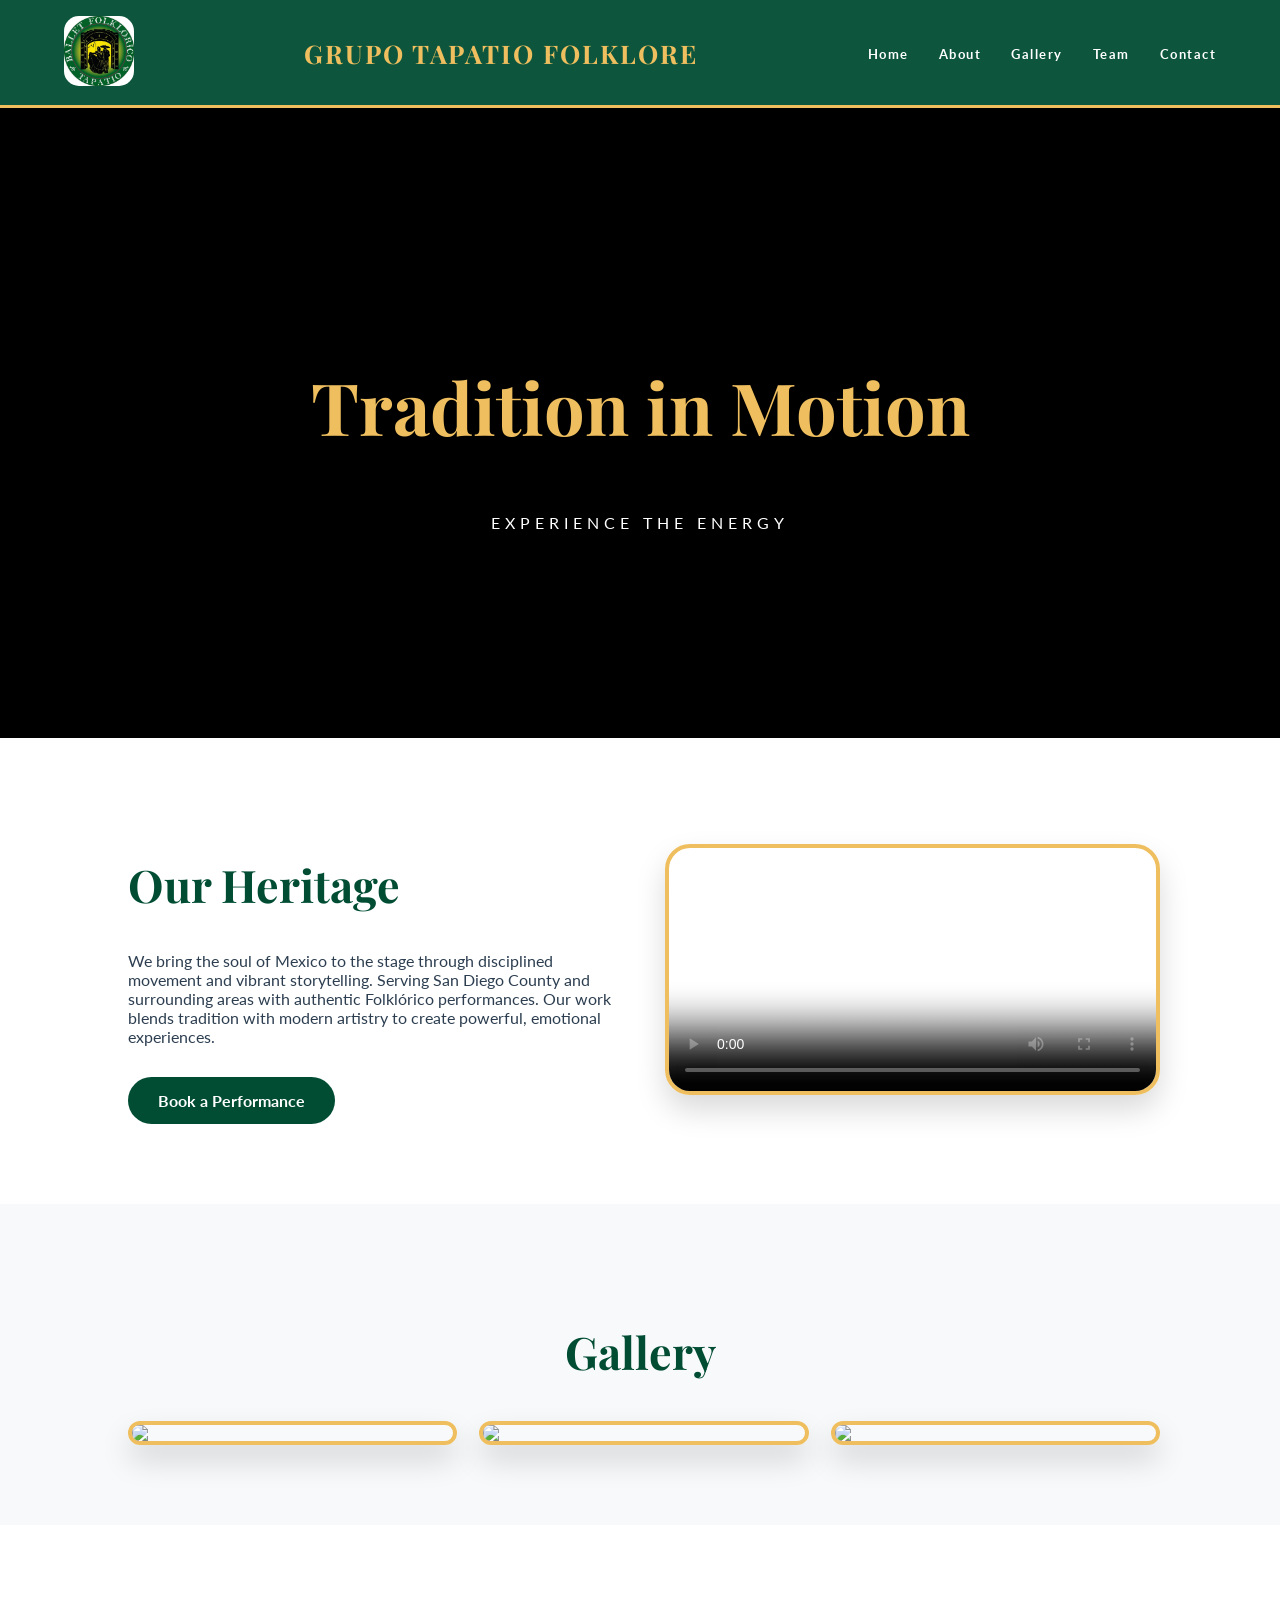
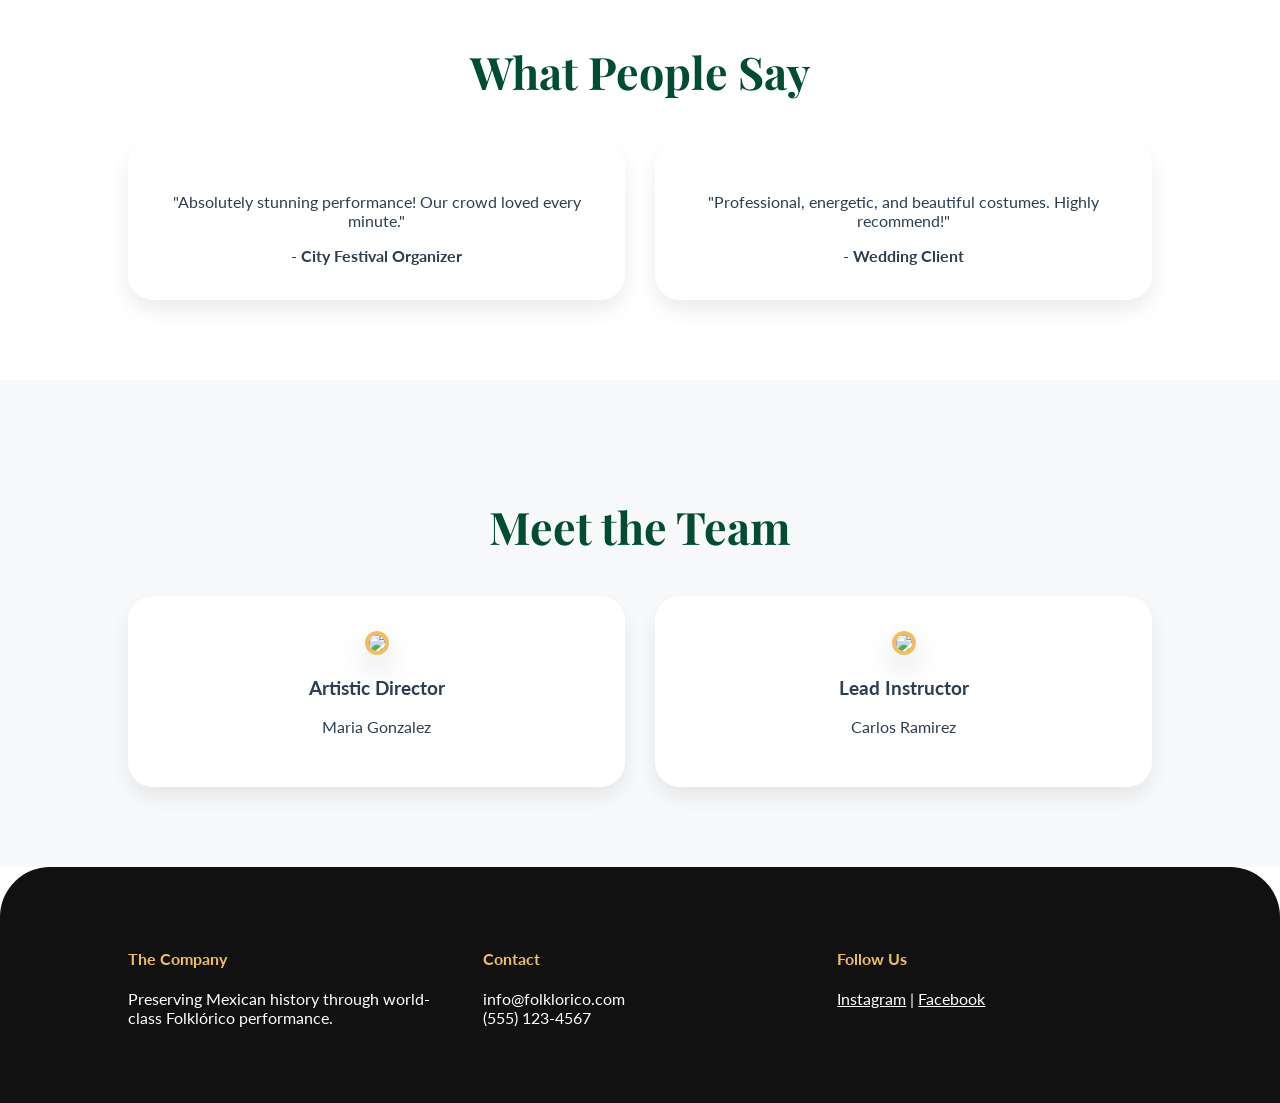
==== index.html @ 60e2f2bc "Add files via upload" ====
<!DOCTYPE html>
<html lang="en">
<head>
    <meta charset="UTF-8">
    <title>Grupo Tapatio Folklore | Heritage & Fun</title>
    <meta name="viewport" content="width=device-width, initial-scale=1.0">

    <!-- Favicon -->
    <link rel="icon" type="image/png" href="favicon.png">

    <!-- Fonts -->
    <link href="https://fonts.googleapis.com/css2?family=Playfair+Display:ital,wght@0,700;1,700&family=Lato:wght@300;400;700&display=swap" rel="stylesheet">

    <style>
        :root {
            --emerald-green: #004d33;   
            --champagne-gold: #efbf5f; 
            --slate-silver: #f8f9fa;   
            --deep-slate: #2c3e50;     
            --white: #ffffff;
            --rounded: 25px; 
        }

        body {
            font-family: 'Lato', sans-serif;
            margin: 0;
            color: var(--deep-slate);
            background: white;
            scroll-behavior: smooth;
        }

        /* HEADER */
        header {
            background: rgba(0, 77, 51, 0.95);
            padding: 1rem 5%;
            display: grid;
            grid-template-columns: auto 1fr auto;
            align-items: center;
            position: sticky;
            top: 0;
            border-bottom: 3px solid var(--champagne-gold);
            z-index: 1000;
        }

        .logo-container img { height: 70px; border-radius: 15px; }

        .site-title {
            text-align: center;
            color: var(--champagne-gold);
            font-family: 'Playfair Display', serif;
            font-size: 1.6rem;
            font-weight: 700;
            letter-spacing: 2px;
            text-transform: uppercase;
        }

        nav ul { 
            list-style: none; 
            display: flex; 
            gap: 30px; 
            margin: 0;
            padding: 0;
        }

        nav a { 
            color: white; 
            text-decoration: none; 
            font-weight: 700; 
            font-size: 0.8rem; 
            letter-spacing: 1.5px; 
        }

        nav a:hover { color: var(--champagne-gold); }

        /* HERO */
        .hero {
            height: 70vh;
            position: relative;
            display: flex;
            align-items: center;
            justify-content: center;
            background: black;
            text-align: center;
        }

        .hero-video {
            position: absolute;
            width: 100%;
            height: 100%;
            object-fit: cover;
            opacity: 0.6;
        }

        .hero-content { position: relative; color: white; }
        .hero h1 { font-family: 'Playfair Display'; color: var(--champagne-gold); font-size: 4.5rem; }

        .section-padding { padding: 80px 10%; }
        h2 { font-family: 'Playfair Display'; color: var(--emerald-green); font-size: 2.8rem; }

        .grid-container {
            display: grid;
            grid-template-columns: repeat(auto-fit, minmax(250px,1fr));
            gap: 30px;
            margin-top: 40px;
        }

        .card {
            background: white;
            padding: 35px;
            border-radius: var(--rounded);
            box-shadow: 0 10px 20px rgba(0,0,0,0.08);
            transition: 0.3s;
            text-align: center;
        }

        .card:hover { transform: scale(1.05); border: 2px solid var(--champagne-gold); }

        .btn {
            background: var(--emerald-green);
            color: white;
            padding: 14px 30px;
            border-radius: 50px;
            text-decoration: none;
            font-weight: 700;
            display: inline-block;
            margin-top: 15px;
        }

        .btn:hover { background: var(--champagne-gold); color: var(--emerald-green); }

        .services-bg { background: var(--slate-silver); }

        .gallery-img, .team-img, .art-video {
            width: 100%;
            border-radius: var(--rounded);
            border: 4px solid var(--champagne-gold);
            box-shadow: 0 15px 30px rgba(0,0,0,0.15);
        }

        /* HERITAGE FLEX */
        .heritage-flex {
            display: flex;
            gap: 50px;
            align-items: center;
            flex-wrap: wrap;
        }

        .heritage-text, .heritage-video {
            flex: 1;
            min-width: 280px;
        }

        footer {
            background: #111;
            color: white;
            padding: 60px 10%;
            border-radius: 50px 50px 0 0;
        }

        .footer-grid {
            display: grid;
            grid-template-columns: repeat(auto-fit, minmax(200px,1fr));
            gap: 40px;
        }

        .footer-grid h4 { color: var(--champagne-gold); }

        @media (max-width:768px){
            .hero h1{font-size:3rem;}
            .heritage-flex { flex-direction: column; }
            .site-title { font-size: 1.2rem; }
        }
    </style>
</head>

<body>

<header>
    <!-- LOGO -->
    <div class="logo-container">
        <img src="Logo Tapatio.jpg" alt="Logo" loading="lazy">
    </div>

    <!-- CENTER TITLE -->
    <div class="site-title">
        Grupo Tapatio Folklore
    </div>

    <!-- NAV -->
    <nav>
        <ul>
            <li><a href="#home">Home</a></li>
            <li><a href="#about">About</a></li>
            <li><a href="#gallery">Gallery</a></li>
            <li><a href="#team">Team</a></li>
            <li><a href="#contact">Contact</a></li>
        </ul>
    </nav>
</header>

<section id="home" class="hero">
    <video class="hero-video" autoplay muted loop playsinline>
        <source src="Sequence 01.mp4" type="video/mp4">
    </video>
    <div class="hero-content">
        <h1>Tradition in Motion</h1>
        <p style="letter-spacing:5px;">EXPERIENCE THE ENERGY</p>
    </div>
</section>

<!-- OUR HERITAGE -->
<section id="about" class="section-padding">
    <div class="heritage-flex">
        
        <div class="heritage-text">
            <h2>Our Heritage</h2>
            <p>
                We bring the soul of Mexico to the stage through disciplined movement and vibrant storytelling. 
                Serving San Diego County and surrounding areas with authentic Folklórico performances.
                Our work blends tradition with modern artistry to create powerful, emotional experiences.
            </p>
            <a href="#contact" class="btn">Book a Performance</a>
        </div>

        <div class="heritage-video">
            <video class="art-video" controls poster="heritage-poster.jpg">
                <source src="heritage-art-film.mp4" type="video/mp4">
                Your browser does not support the video tag.
            </video>
        </div>

    </div>
</section>

<!-- GALLERY -->
<section id="gallery" class="section-padding services-bg">
    <h2 style="text-align:center;">Gallery</h2>
    <div class="grid-container">
        <img src="gallery1.jpg" class="gallery-img" loading="lazy">
        <img src="gallery2.jpg" class="gallery-img" loading="lazy">
        <img src="gallery3.jpg" class="gallery-img" loading="lazy">
    </div>
</section>

<!-- TESTIMONIALS -->
<section class="section-padding">
    <h2 style="text-align:center;">What People Say</h2>
    <div class="grid-container">
        <div class="card">
            <p>"Absolutely stunning performance! Our crowd loved every minute."</p>
            <strong>- City Festival Organizer</strong>
        </div>
        <div class="card">
            <p>"Professional, energetic, and beautiful costumes. Highly recommend!"</p>
            <strong>- Wedding Client</strong>
        </div>
    </div>
</section>

<!-- TEAM -->
<section id="team" class="section-padding services-bg">
    <h2 style="text-align:center;">Meet the Team</h2>
    <div class="grid-container">
        <div class="card">
            <img src="director.jpg" class="team-img" loading="lazy">
            <h3>Artistic Director</h3>
            <p>Maria Gonzalez</p>
        </div>
        <div class="card">
            <img src="instructor.jpg" class="team-img" loading="lazy">
            <h3>Lead Instructor</h3>
            <p>Carlos Ramirez</p>
        </div>
    </div>
</section>

<footer>
    <div class="footer-grid">
        <div>
            <h4>The Company</h4>
            <p>Preserving Mexican history through world-class Folklórico performance.</p>
        </div>
        <div>
            <h4>Contact</h4>
            <p>info@folklorico.com<br>(555) 123-4567</p>
        </div>
        <div>
            <h4>Follow Us</h4>
            <p>
                <a href="#" style="color:white;">Instagram</a> | 
                <a href="#" style="color:white;">Facebook</a>
            </p>
        </div>
    </div>
</footer>

</body>
</html>
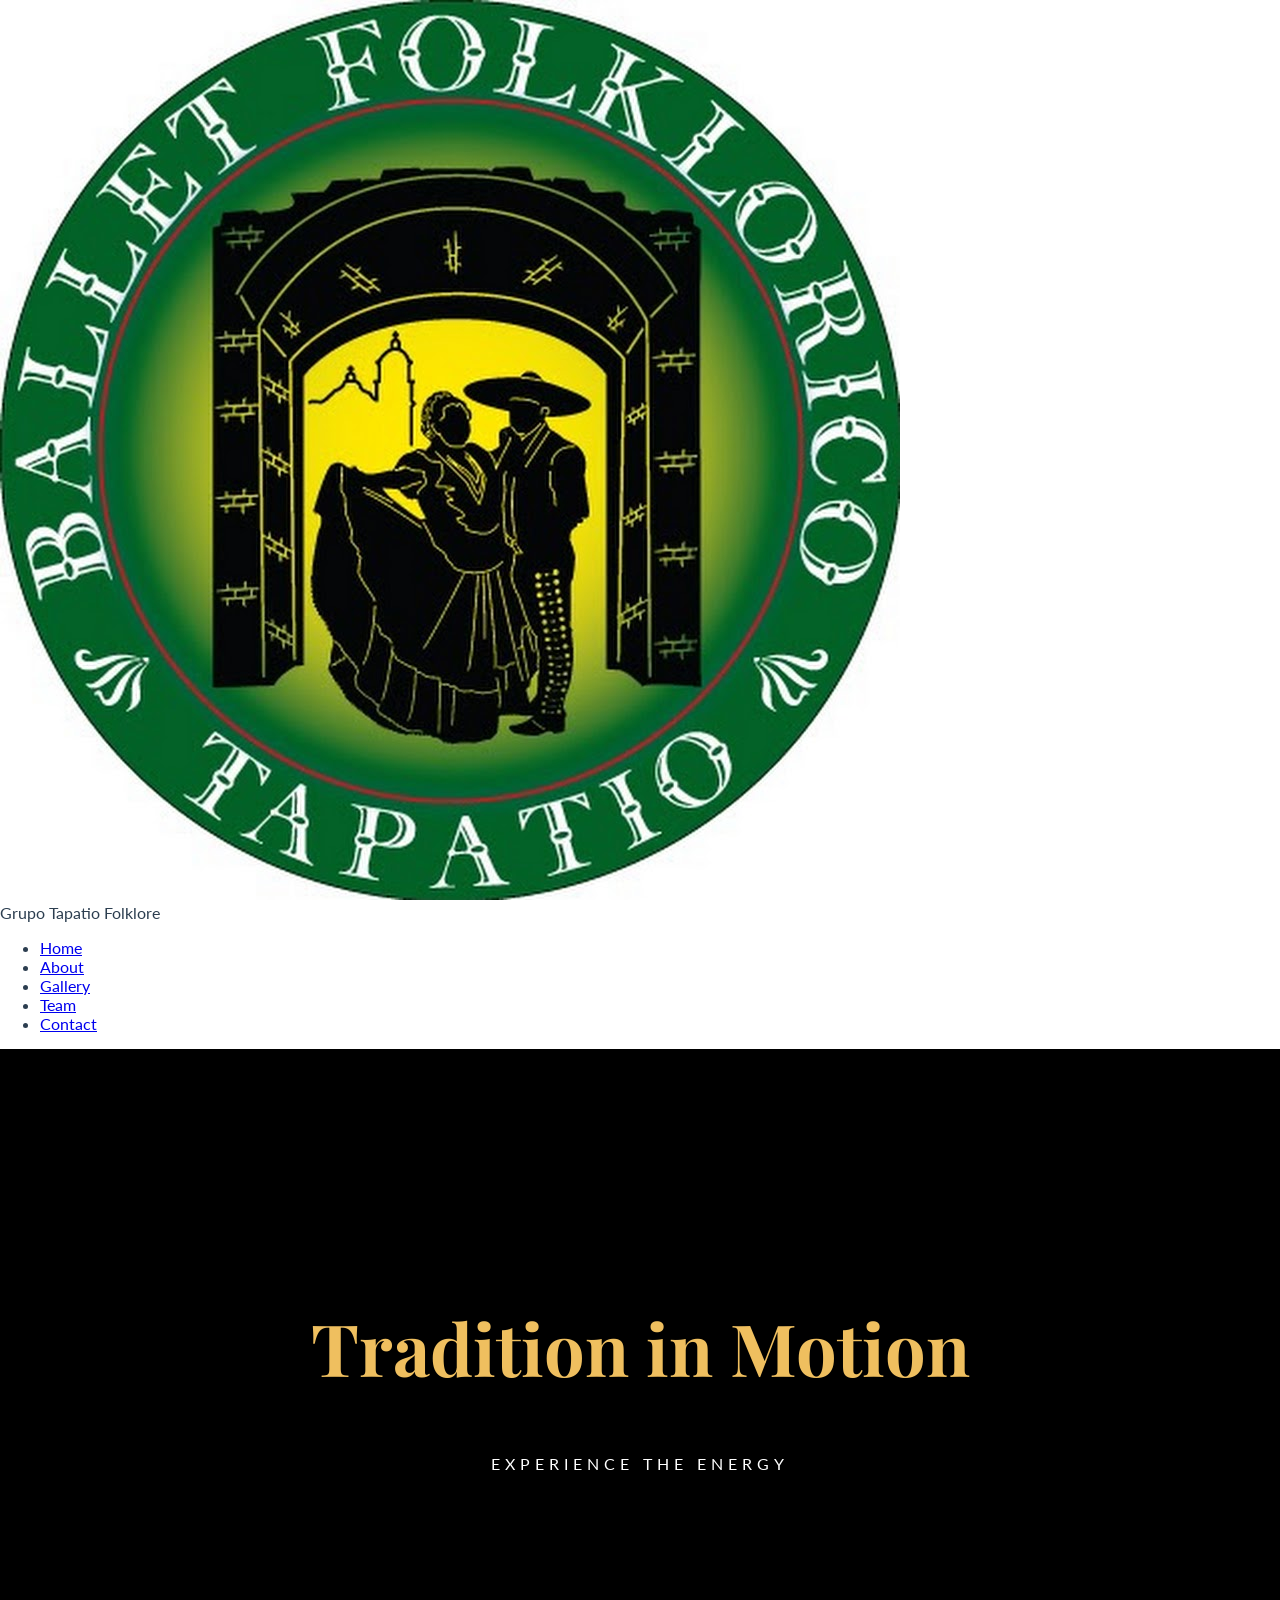
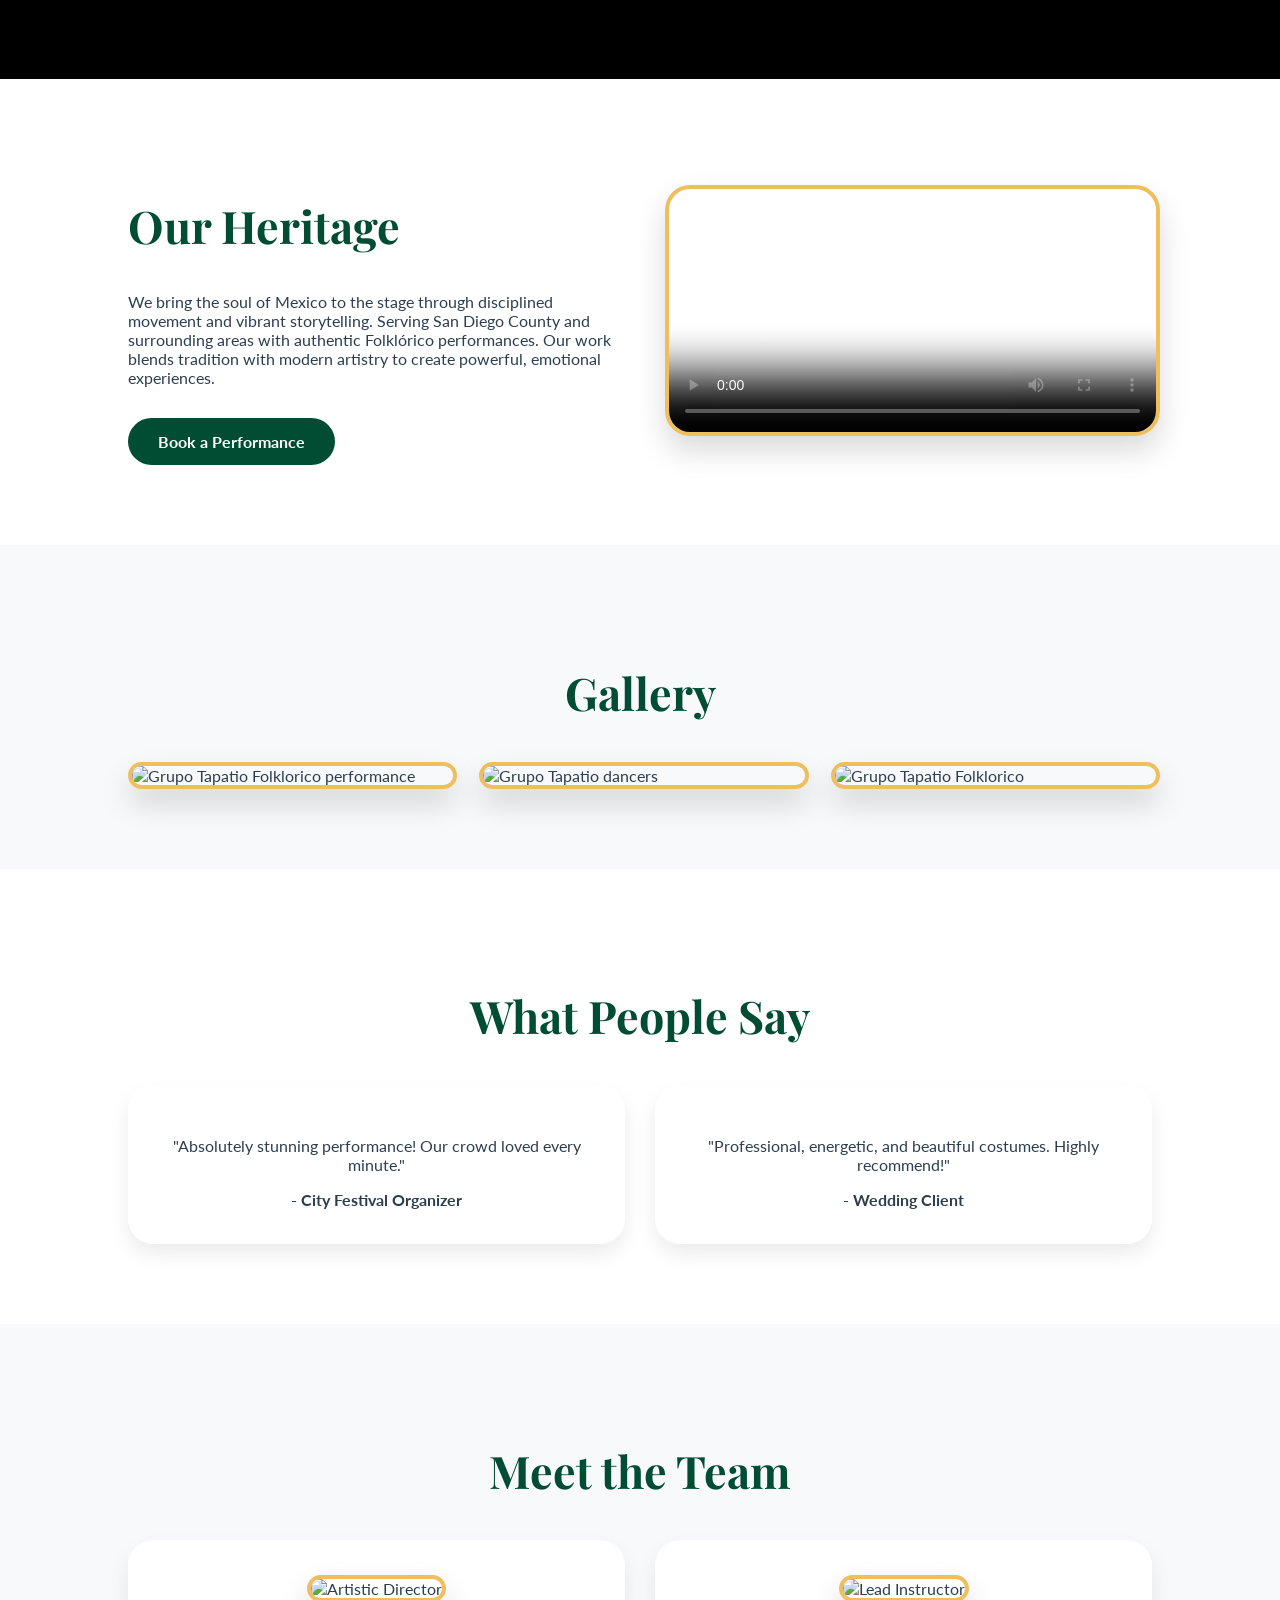
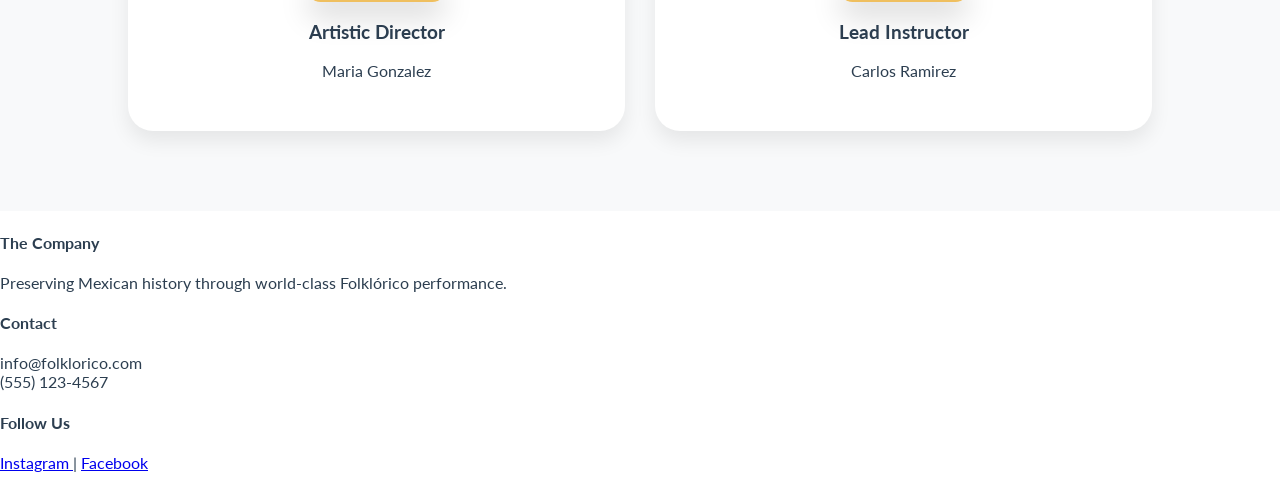
==== commit 2a157aec: "Refactor HTML and CSS for improved structure Refactor HTML structure and styles for better organizat" ====
--- a/index.html
+++ b/index.html
@@ -11,14 +11,17 @@
     <!-- Fonts -->
     <link href="https://fonts.googleapis.com/css2?family=Playfair+Display:ital,wght@0,700;1,700&family=Lato:wght@300;400;700&display=swap" rel="stylesheet">
 
+    <!-- Navigation & Footer CSS -->
+    <link rel="stylesheet" href="nav-footer.css">
+
     <style>
         :root {
-            --emerald-green: #004d33;   
-            --champagne-gold: #efbf5f; 
-            --slate-silver: #f8f9fa;   
-            --deep-slate: #2c3e50;     
+            --emerald-green: #004d33;
+            --champagne-gold: #efbf5f;
+            --slate-silver: #f8f9fa;
+            --deep-slate: #2c3e50;
             --white: #ffffff;
-            --rounded: 25px; 
+            --rounded: 25px;
         }
 
         body {
@@ -29,50 +32,10 @@
             scroll-behavior: smooth;
         }
 
-        /* HEADER */
-        header {
-            background: rgba(0, 77, 51, 0.95);
-            padding: 1rem 5%;
-            display: grid;
-            grid-template-columns: auto 1fr auto;
-            align-items: center;
-            position: sticky;
-            top: 0;
-            border-bottom: 3px solid var(--champagne-gold);
-            z-index: 1000;
-        }
-
-        .logo-container img { height: 70px; border-radius: 15px; }
-
-        .site-title {
-            text-align: center;
-            color: var(--champagne-gold);
-            font-family: 'Playfair Display', serif;
-            font-size: 1.6rem;
-            font-weight: 700;
-            letter-spacing: 2px;
-            text-transform: uppercase;
-        }
-
-        nav ul { 
-            list-style: none; 
-            display: flex; 
-            gap: 30px; 
-            margin: 0;
-            padding: 0;
-        }
-
-        nav a { 
-            color: white; 
-            text-decoration: none; 
-            font-weight: 700; 
-            font-size: 0.8rem; 
-            letter-spacing: 1.5px; 
-        }
-
-        nav a:hover { color: var(--champagne-gold); }
-
-        /* HERO */
+        /* =========================
+           HERO
+           ========================= */
+
         .hero {
             height: 70vh;
             position: relative;
@@ -91,29 +54,59 @@
             opacity: 0.6;
         }
 
-        .hero-content { position: relative; color: white; }
-        .hero h1 { font-family: 'Playfair Display'; color: var(--champagne-gold); font-size: 4.5rem; }
-
-        .section-padding { padding: 80px 10%; }
-        h2 { font-family: 'Playfair Display'; color: var(--emerald-green); font-size: 2.8rem; }
+        .hero-content {
+            position: relative;
+            color: white;
+        }
+
+        .hero h1 {
+            font-family: 'Playfair Display';
+            color: var(--champagne-gold);
+            font-size: 4.5rem;
+        }
+
+        /* =========================
+           SECTIONS
+           ========================= */
+
+        .section-padding {
+            padding: 80px 10%;
+        }
+
+        h2 {
+            font-family: 'Playfair Display';
+            color: var(--emerald-green);
+            font-size: 2.8rem;
+        }
 
         .grid-container {
             display: grid;
-            grid-template-columns: repeat(auto-fit, minmax(250px,1fr));
+            grid-template-columns: repeat(auto-fit, minmax(250px, 1fr));
             gap: 30px;
             margin-top: 40px;
         }
+
+        /* =========================
+           CARDS
+           ========================= */
 
         .card {
             background: white;
             padding: 35px;
             border-radius: var(--rounded);
-            box-shadow: 0 10px 20px rgba(0,0,0,0.08);
+            box-shadow: 0 10px 20px rgba(0, 0, 0, 0.08);
             transition: 0.3s;
             text-align: center;
         }
 
-        .card:hover { transform: scale(1.05); border: 2px solid var(--champagne-gold); }
+        .card:hover {
+            transform: scale(1.05);
+            border: 2px solid var(--champagne-gold);
+        }
+
+        /* =========================
+           BUTTON
+           ========================= */
 
         .btn {
             background: var(--emerald-green);
@@ -126,18 +119,36 @@
             margin-top: 15px;
         }
 
-        .btn:hover { background: var(--champagne-gold); color: var(--emerald-green); }
-
-        .services-bg { background: var(--slate-silver); }
-
-        .gallery-img, .team-img, .art-video {
+        .btn:hover {
+            background: var(--champagne-gold);
+            color: var(--emerald-green);
+        }
+
+        /* =========================
+           BACKGROUND
+           ========================= */
+
+        .services-bg {
+            background: var(--slate-silver);
+        }
+
+        /* =========================
+           IMAGES & VIDEOS
+           ========================= */
+
+        .gallery-img,
+        .team-img,
+        .art-video {
             width: 100%;
             border-radius: var(--rounded);
             border: 4px solid var(--champagne-gold);
-            box-shadow: 0 15px 30px rgba(0,0,0,0.15);
-        }
-
-        /* HERITAGE FLEX */
+            box-shadow: 0 15px 30px rgba(0, 0, 0, 0.15);
+        }
+
+        /* =========================
+           HERITAGE
+           ========================= */
+
         .heritage-flex {
             display: flex;
             gap: 50px;
@@ -145,154 +156,321 @@
             flex-wrap: wrap;
         }
 
-        .heritage-text, .heritage-video {
+        .heritage-text,
+        .heritage-video {
             flex: 1;
             min-width: 280px;
         }
 
-        footer {
-            background: #111;
-            color: white;
-            padding: 60px 10%;
-            border-radius: 50px 50px 0 0;
-        }
-
-        .footer-grid {
-            display: grid;
-            grid-template-columns: repeat(auto-fit, minmax(200px,1fr));
-            gap: 40px;
-        }
-
-        .footer-grid h4 { color: var(--champagne-gold); }
-
-        @media (max-width:768px){
-            .hero h1{font-size:3rem;}
-            .heritage-flex { flex-direction: column; }
-            .site-title { font-size: 1.2rem; }
+        /* =========================
+           MOBILE
+           ========================= */
+
+        @media (max-width: 768px) {
+
+            .hero h1 {
+                font-size: 3rem;
+            }
+
+            .heritage-flex {
+                flex-direction: column;
+            }
         }
     </style>
 </head>
 
 <body>
 
-<header>
-    <!-- LOGO -->
-    <div class="logo-container">
-        <img src="Logo Tapatio.jpg" alt="Logo" loading="lazy">
-    </div>
-
-    <!-- CENTER TITLE -->
-    <div class="site-title">
-        Grupo Tapatio Folklore
-    </div>
-
-    <!-- NAV -->
-    <nav>
-        <ul>
-            <li><a href="#home">Home</a></li>
-            <li><a href="#about">About</a></li>
-            <li><a href="#gallery">Gallery</a></li>
-            <li><a href="#team">Team</a></li>
-            <li><a href="#contact">Contact</a></li>
-        </ul>
-    </nav>
-</header>
-
-<section id="home" class="hero">
-    <video class="hero-video" autoplay muted loop playsinline>
-        <source src="Sequence 01.mp4" type="video/mp4">
-    </video>
-    <div class="hero-content">
-        <h1>Tradition in Motion</h1>
-        <p style="letter-spacing:5px;">EXPERIENCE THE ENERGY</p>
-    </div>
-</section>
-
-<!-- OUR HERITAGE -->
-<section id="about" class="section-padding">
-    <div class="heritage-flex">
-        
-        <div class="heritage-text">
-            <h2>Our Heritage</h2>
-            <p>
-                We bring the soul of Mexico to the stage through disciplined movement and vibrant storytelling. 
-                Serving San Diego County and surrounding areas with authentic Folklórico performances.
-                Our work blends tradition with modern artistry to create powerful, emotional experiences.
+    <!-- =========================
+         NAVIGATION
+         Controlled by nav-footer.css
+         ========================= -->
+
+    <header>
+
+        <div class="logo-container">
+            <img src="Logo Tapatio.jpg" alt="Grupo Tapatio Logo">
+        </div>
+
+        <div class="site-title">
+            Grupo Tapatio Folklore
+        </div>
+
+        <nav>
+            <ul>
+                <li><a href="index.html">Home</a></li>
+                <li><a href="about.html">About</a></li>
+                <li><a href="gallery.html">Gallery</a></li>
+                <li><a href="team.html">Team</a></li>
+                <li><a href="contact.html">Contact</a></li>
+            </ul>
+        </nav>
+
+    </header>
+
+
+    <!-- =========================
+         HERO
+         ========================= -->
+
+    <section class="hero">
+
+        <video class="hero-video" autoplay muted loop playsinline>
+            <source src="Sequence 01.mp4" type="video/mp4">
+        </video>
+
+        <div class="hero-content">
+
+            <h1>Tradition in Motion</h1>
+
+            <p style="letter-spacing: 5px;">
+                EXPERIENCE THE ENERGY
             </p>
-            <a href="#contact" class="btn">Book a Performance</a>
-        </div>
-
-        <div class="heritage-video">
-            <video class="art-video" controls poster="heritage-poster.jpg">
-                <source src="heritage-art-film.mp4" type="video/mp4">
-                Your browser does not support the video tag.
-            </video>
-        </div>
-
-    </div>
-</section>
-
-<!-- GALLERY -->
-<section id="gallery" class="section-padding services-bg">
-    <h2 style="text-align:center;">Gallery</h2>
-    <div class="grid-container">
-        <img src="gallery1.jpg" class="gallery-img" loading="lazy">
-        <img src="gallery2.jpg" class="gallery-img" loading="lazy">
-        <img src="gallery3.jpg" class="gallery-img" loading="lazy">
-    </div>
-</section>
-
-<!-- TESTIMONIALS -->
-<section class="section-padding">
-    <h2 style="text-align:center;">What People Say</h2>
-    <div class="grid-container">
-        <div class="card">
-            <p>"Absolutely stunning performance! Our crowd loved every minute."</p>
-            <strong>- City Festival Organizer</strong>
-        </div>
-        <div class="card">
-            <p>"Professional, energetic, and beautiful costumes. Highly recommend!"</p>
-            <strong>- Wedding Client</strong>
-        </div>
-    </div>
-</section>
-
-<!-- TEAM -->
-<section id="team" class="section-padding services-bg">
-    <h2 style="text-align:center;">Meet the Team</h2>
-    <div class="grid-container">
-        <div class="card">
-            <img src="director.jpg" class="team-img" loading="lazy">
-            <h3>Artistic Director</h3>
-            <p>Maria Gonzalez</p>
-        </div>
-        <div class="card">
-            <img src="instructor.jpg" class="team-img" loading="lazy">
-            <h3>Lead Instructor</h3>
-            <p>Carlos Ramirez</p>
-        </div>
-    </div>
-</section>
-
-<footer>
-    <div class="footer-grid">
-        <div>
-            <h4>The Company</h4>
-            <p>Preserving Mexican history through world-class Folklórico performance.</p>
-        </div>
-        <div>
-            <h4>Contact</h4>
-            <p>info@folklorico.com<br>(555) 123-4567</p>
-        </div>
-        <div>
-            <h4>Follow Us</h4>
-            <p>
-                <a href="#" style="color:white;">Instagram</a> | 
-                <a href="#" style="color:white;">Facebook</a>
-            </p>
-        </div>
-    </div>
-</footer>
+
+        </div>
+
+    </section>
+
+
+    <!-- =========================
+         OUR HERITAGE
+         ========================= -->
+
+    <section class="section-padding">
+
+        <div class="heritage-flex">
+
+            <div class="heritage-text">
+
+                <h2>Our Heritage</h2>
+
+                <p>
+                    We bring the soul of Mexico to the stage through
+                    disciplined movement and vibrant storytelling.
+                    Serving San Diego County and surrounding areas
+                    with authentic Folklórico performances.
+                    Our work blends tradition with modern artistry
+                    to create powerful, emotional experiences.
+                </p>
+
+                <a href="contact.html" class="btn">
+                    Book a Performance
+                </a>
+
+            </div>
+
+
+            <div class="heritage-video">
+
+                <video
+                    class="art-video"
+                    controls
+                    poster="heritage-poster.jpg">
+
+                    <source
+                        src="heritage-art-film.mp4"
+                        type="video/mp4">
+
+                    Your browser does not support the video tag.
+
+                </video>
+
+            </div>
+
+        </div>
+
+    </section>
+
+
+    <!-- =========================
+         GALLERY PREVIEW
+         ========================= -->
+
+    <section class="section-padding services-bg">
+
+        <h2 style="text-align: center;">
+            Gallery
+        </h2>
+
+        <div class="grid-container">
+
+            <img
+                src="gallery1.jpg"
+                class="gallery-img"
+                loading="lazy"
+                alt="Grupo Tapatio Folklorico performance">
+
+            <img
+                src="gallery2.jpg"
+                class="gallery-img"
+                loading="lazy"
+                alt="Grupo Tapatio dancers">
+
+            <img
+                src="gallery3.jpg"
+                class="gallery-img"
+                loading="lazy"
+                alt="Grupo Tapatio Folklorico">
+
+        </div>
+
+    </section>
+
+
+    <!-- =========================
+         TESTIMONIALS
+         ========================= -->
+
+    <section class="section-padding">
+
+        <h2 style="text-align: center;">
+            What People Say
+        </h2>
+
+        <div class="grid-container">
+
+            <div class="card">
+
+                <p>
+                    "Absolutely stunning performance!
+                    Our crowd loved every minute."
+                </p>
+
+                <strong>
+                    - City Festival Organizer
+                </strong>
+
+            </div>
+
+
+            <div class="card">
+
+                <p>
+                    "Professional, energetic, and beautiful
+                    costumes. Highly recommend!"
+                </p>
+
+                <strong>
+                    - Wedding Client
+                </strong>
+
+            </div>
+
+        </div>
+
+    </section>
+
+
+    <!-- =========================
+         TEAM PREVIEW
+         ========================= -->
+
+    <section class="section-padding services-bg">
+
+        <h2 style="text-align: center;">
+            Meet the Team
+        </h2>
+
+        <div class="grid-container">
+
+            <div class="card">
+
+                <img
+                    src="director.jpg"
+                    class="team-img"
+                    loading="lazy"
+                    alt="Artistic Director">
+
+                <h3>
+                    Artistic Director
+                </h3>
+
+                <p>
+                    Maria Gonzalez
+                </p>
+
+            </div>
+
+
+            <div class="card">
+
+                <img
+                    src="instructor.jpg"
+                    class="team-img"
+                    loading="lazy"
+                    alt="Lead Instructor">
+
+                <h3>
+                    Lead Instructor
+                </h3>
+
+                <p>
+                    Carlos Ramirez
+                </p>
+
+            </div>
+
+        </div>
+
+    </section>
+
+
+    <!-- =========================
+         FOOTER
+         Controlled by nav-footer.css
+         ========================= -->
+
+    <footer>
+
+        <div class="footer-grid">
+
+            <div>
+
+                <h4>The Company</h4>
+
+                <p>
+                    Preserving Mexican history through
+                    world-class Folklórico performance.
+                </p>
+
+            </div>
+
+
+            <div>
+
+                <h4>Contact</h4>
+
+                <p>
+                    info@folklorico.com<br>
+                    (555) 123-4567
+                </p>
+
+            </div>
+
+
+            <div>
+
+                <h4>Follow Us</h4>
+
+                <p>
+
+                    <a href="#">
+                        Instagram
+                    </a>
+
+                    |
+
+                    <a href="#">
+                        Facebook
+                    </a>
+
+                </p>
+
+            </div>
+
+        </div>
+
+    </footer>
 
 </body>
 </html>
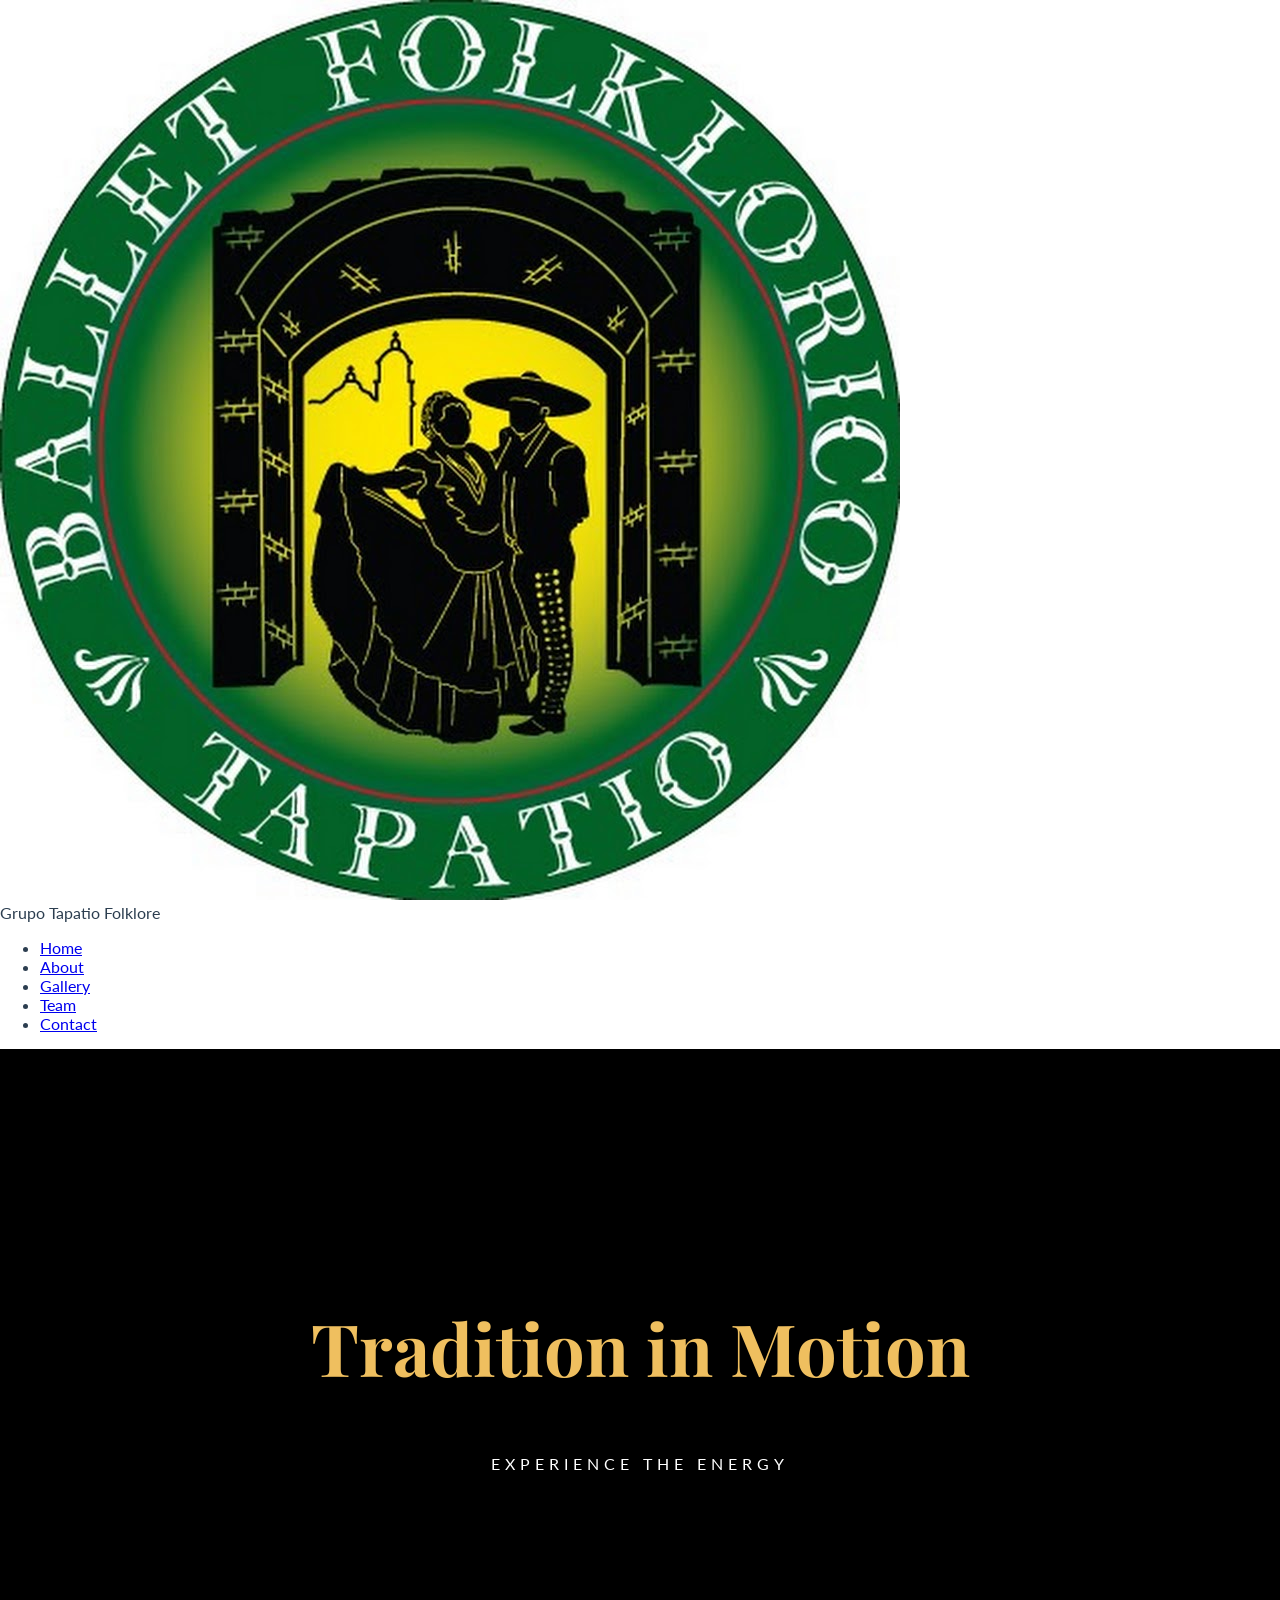
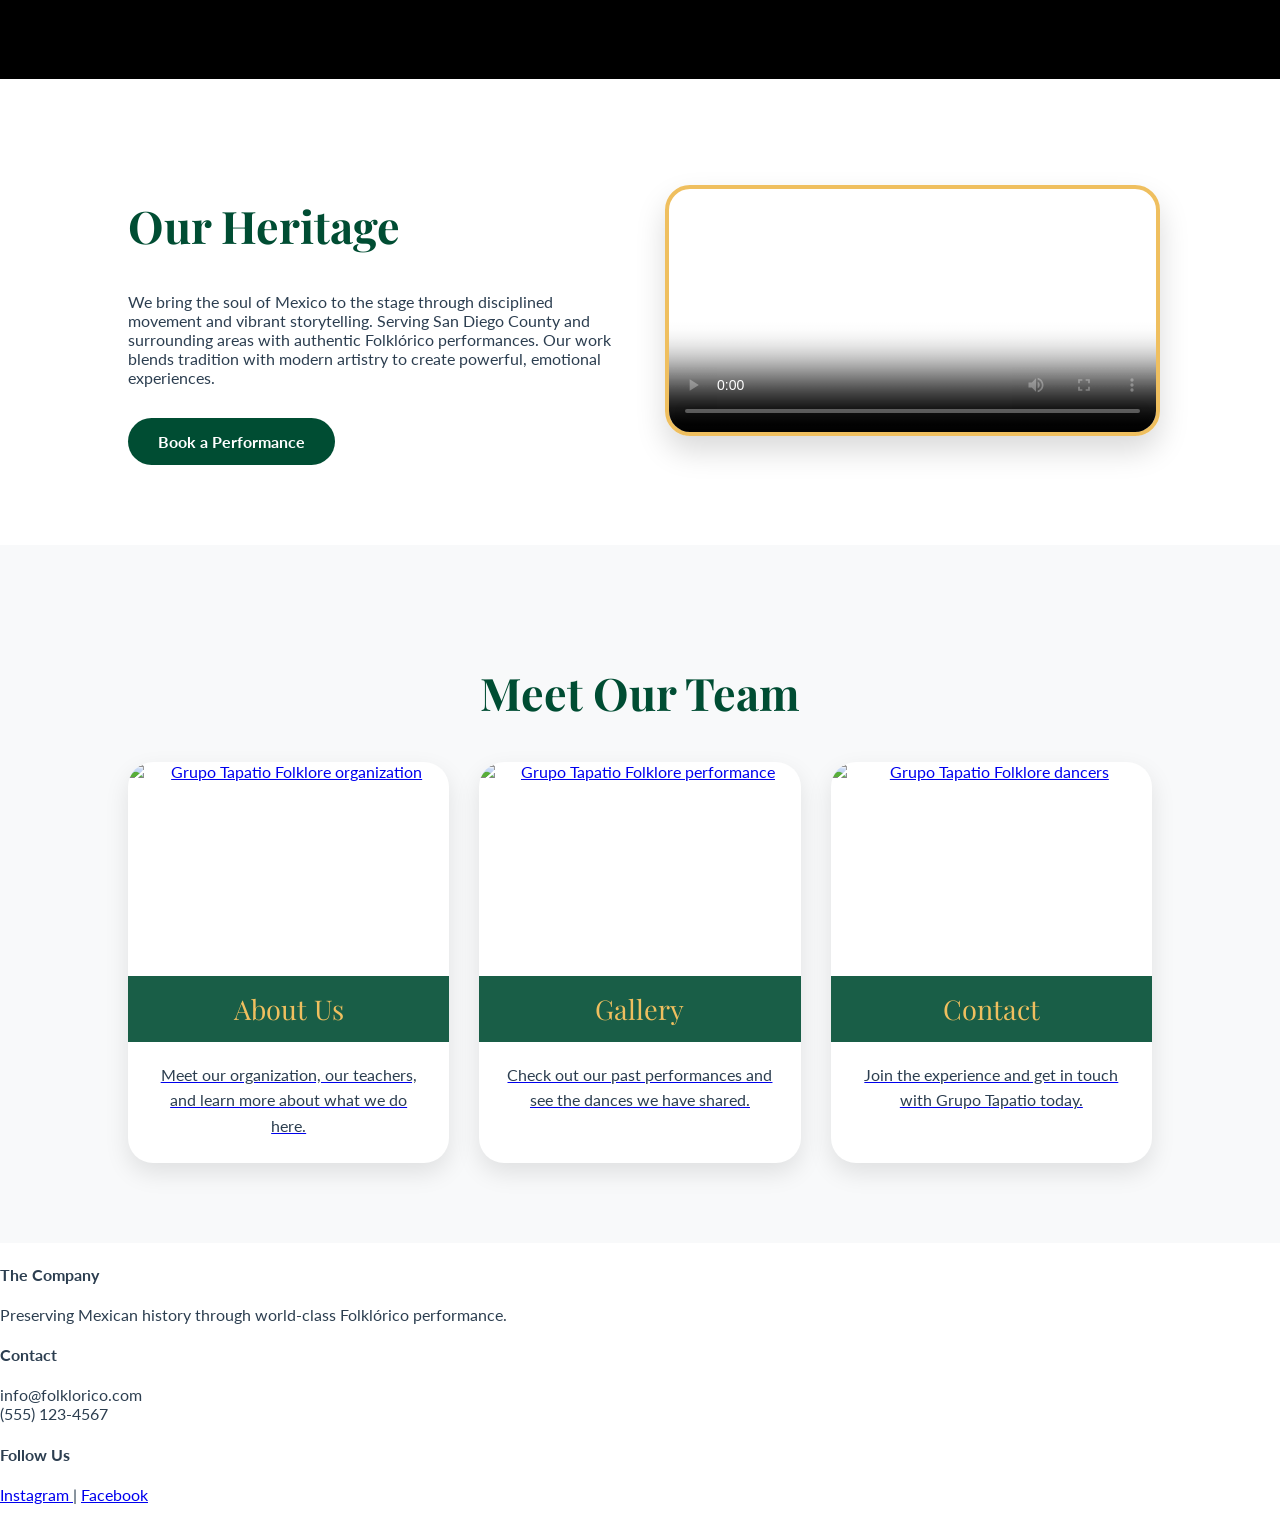
==== commit d2b85b7b: "Refactor HTML structure for team section" ====
--- a/index.html
+++ b/index.html
@@ -32,6 +32,7 @@
             scroll-behavior: smooth;
         }
 
+
         /* =========================
            HERO
            ========================= */
@@ -65,6 +66,7 @@
             font-size: 4.5rem;
         }
 
+
         /* =========================
            SECTIONS
            ========================= */
@@ -79,30 +81,31 @@
             font-size: 2.8rem;
         }
 
-        .grid-container {
-            display: grid;
-            grid-template-columns: repeat(auto-fit, minmax(250px, 1fr));
-            gap: 30px;
-            margin-top: 40px;
-        }
-
-        /* =========================
-           CARDS
-           ========================= */
-
-        .card {
-            background: white;
-            padding: 35px;
+
+        /* =========================
+           OUR HERITAGE
+           ========================= */
+
+        .heritage-flex {
+            display: flex;
+            gap: 50px;
+            align-items: center;
+            flex-wrap: wrap;
+        }
+
+        .heritage-text,
+        .heritage-video {
+            flex: 1;
+            min-width: 280px;
+        }
+
+        .art-video {
+            width: 100%;
             border-radius: var(--rounded);
-            box-shadow: 0 10px 20px rgba(0, 0, 0, 0.08);
-            transition: 0.3s;
-            text-align: center;
-        }
-
-        .card:hover {
-            transform: scale(1.05);
-            border: 2px solid var(--champagne-gold);
-        }
+            border: 4px solid var(--champagne-gold);
+            box-shadow: 0 15px 30px rgba(0, 0, 0, 0.15);
+        }
+
 
         /* =========================
            BUTTON
@@ -124,43 +127,75 @@
             color: var(--emerald-green);
         }
 
-        /* =========================
-           BACKGROUND
+
+        /* =========================
+           MEET OUR TEAM
            ========================= */
 
         .services-bg {
             background: var(--slate-silver);
         }
 
-        /* =========================
-           IMAGES & VIDEOS
-           ========================= */
-
-        .gallery-img,
-        .team-img,
-        .art-video {
+        .team-section-title {
+            text-align: center;
+        }
+
+        .team-links {
+            display: grid;
+            grid-template-columns: repeat(3, 1fr);
+            gap: 30px;
+            margin-top: 40px;
+        }
+
+        .team-card {
+            background: white;
+            border-radius: var(--rounded);
+            overflow: hidden;
+            box-shadow: 0 10px 25px rgba(0, 0, 0, 0.10);
+            text-align: center;
+            transition: 0.3s ease;
+        }
+
+        .team-card:hover {
+            transform: translateY(-8px);
+            box-shadow: 0 15px 30px rgba(0, 0, 0, 0.15);
+        }
+
+        .team-card-image {
+            position: relative;
+            height: 280px;
+            overflow: hidden;
+        }
+
+        .team-card-image img {
             width: 100%;
-            border-radius: var(--rounded);
-            border: 4px solid var(--champagne-gold);
-            box-shadow: 0 15px 30px rgba(0, 0, 0, 0.15);
-        }
-
-        /* =========================
-           HERITAGE
-           ========================= */
-
-        .heritage-flex {
-            display: flex;
-            gap: 50px;
-            align-items: center;
-            flex-wrap: wrap;
-        }
-
-        .heritage-text,
-        .heritage-video {
-            flex: 1;
-            min-width: 280px;
-        }
+            height: 100%;
+            object-fit: cover;
+            display: block;
+        }
+
+        .team-card-title {
+            position: absolute;
+            bottom: 0;
+            left: 0;
+            right: 0;
+            background: rgba(0, 77, 51, 0.90);
+            color: var(--champagne-gold);
+            padding: 15px;
+            font-family: 'Playfair Display', serif;
+            font-size: 1.7rem;
+        }
+
+        .team-card-text {
+            padding: 20px 25px 25px;
+        }
+
+        .team-card-text p {
+            margin: 0;
+            line-height: 1.6;
+            color: var(--deep-slate);
+        }
+
 
         /* =========================
            MOBILE
@@ -175,15 +210,23 @@
             .heritage-flex {
                 flex-direction: column;
             }
+
+            .team-links {
+                grid-template-columns: 1fr;
+            }
+
+            .team-card-image {
+                height: 250px;
+            }
         }
     </style>
 </head>
 
 <body>
 
+
     <!-- =========================
          NAVIGATION
-         Controlled by nav-footer.css
          ========================= -->
 
     <header>
@@ -283,132 +326,102 @@
 
 
     <!-- =========================
-         GALLERY PREVIEW
+         MEET OUR TEAM
          ========================= -->
 
     <section class="section-padding services-bg">
 
-        <h2 style="text-align: center;">
-            Gallery
+        <h2 class="team-section-title">
+            Meet Our Team
         </h2>
 
-        <div class="grid-container">
-
-            <img
-                src="gallery1.jpg"
-                class="gallery-img"
-                loading="lazy"
-                alt="Grupo Tapatio Folklorico performance">
-
-            <img
-                src="gallery2.jpg"
-                class="gallery-img"
-                loading="lazy"
-                alt="Grupo Tapatio dancers">
-
-            <img
-                src="gallery3.jpg"
-                class="gallery-img"
-                loading="lazy"
-                alt="Grupo Tapatio Folklorico">
-
-        </div>
-
-    </section>
-
-
-    <!-- =========================
-         TESTIMONIALS
-         ========================= -->
-
-    <section class="section-padding">
-
-        <h2 style="text-align: center;">
-            What People Say
-        </h2>
-
-        <div class="grid-container">
-
-            <div class="card">
-
-                <p>
-                    "Absolutely stunning performance!
-                    Our crowd loved every minute."
-                </p>
-
-                <strong>
-                    - City Festival Organizer
-                </strong>
-
-            </div>
-
-
-            <div class="card">
-
-                <p>
-                    "Professional, energetic, and beautiful
-                    costumes. Highly recommend!"
-                </p>
-
-                <strong>
-                    - Wedding Client
-                </strong>
-
-            </div>
-
-        </div>
-
-    </section>
-
-
-    <!-- =========================
-         TEAM PREVIEW
-         ========================= -->
-
-    <section class="section-padding services-bg">
-
-        <h2 style="text-align: center;">
-            Meet the Team
-        </h2>
-
-        <div class="grid-container">
-
-            <div class="card">
-
-                <img
-                    src="director.jpg"
-                    class="team-img"
-                    loading="lazy"
-                    alt="Artistic Director">
-
-                <h3>
-                    Artistic Director
-                </h3>
-
-                <p>
-                    Maria Gonzalez
-                </p>
-
-            </div>
-
-
-            <div class="card">
-
-                <img
-                    src="instructor.jpg"
-                    class="team-img"
-                    loading="lazy"
-                    alt="Lead Instructor">
-
-                <h3>
-                    Lead Instructor
-                </h3>
-
-                <p>
-                    Carlos Ramirez
-                </p>
-
-            </div>
+
+        <div class="team-links">
+
+
+            <!-- ABOUT US -->
+
+            <a href="about.html" class="team-card">
+
+                <div class="team-card-image">
+
+                    <img
+                        src="gallery1.jpg"
+                        alt="Grupo Tapatio Folklore organization">
+
+                    <div class="team-card-title">
+                        About Us
+                    </div>
+
+                </div>
+
+                <div class="team-card-text">
+
+                    <p>
+                        Meet our organization, our teachers,
+                        and learn more about what we do here.
+                    </p>
+
+                </div>
+
+            </a>
+
+
+            <!-- GALLERY -->
+
+            <a href="gallery.html" class="team-card">
+
+                <div class="team-card-image">
+
+                    <img
+                        src="gallery2.jpg"
+                        alt="Grupo Tapatio Folklore performance">
+
+                    <div class="team-card-title">
+                        Gallery
+                    </div>
+
+                </div>
+
+                <div class="team-card-text">
+
+                    <p>
+                        Check out our past performances
+                        and see the dances we have shared.
+                    </p>
+
+                </div>
+
+            </a>
+
+
+            <!-- CONTACT -->
+
+            <a href="contact.html" class="team-card">
+
+                <div class="team-card-image">
+
+                    <img
+                        src="gallery3.jpg"
+                        alt="Grupo Tapatio Folklore dancers">
+
+                    <div class="team-card-title">
+                        Contact
+                    </div>
+
+                </div>
+
+                <div class="team-card-text">
+
+                    <p>
+                        Join the experience and get in touch
+                        with Grupo Tapatio today.
+                    </p>
+
+                </div>
+
+            </a>
+
 
         </div>
 
@@ -417,7 +430,6 @@
 
     <!-- =========================
          FOOTER
-         Controlled by nav-footer.css
          ========================= -->
 
     <footer>
@@ -472,5 +484,6 @@
 
     </footer>
 
+
 </body>
 </html>
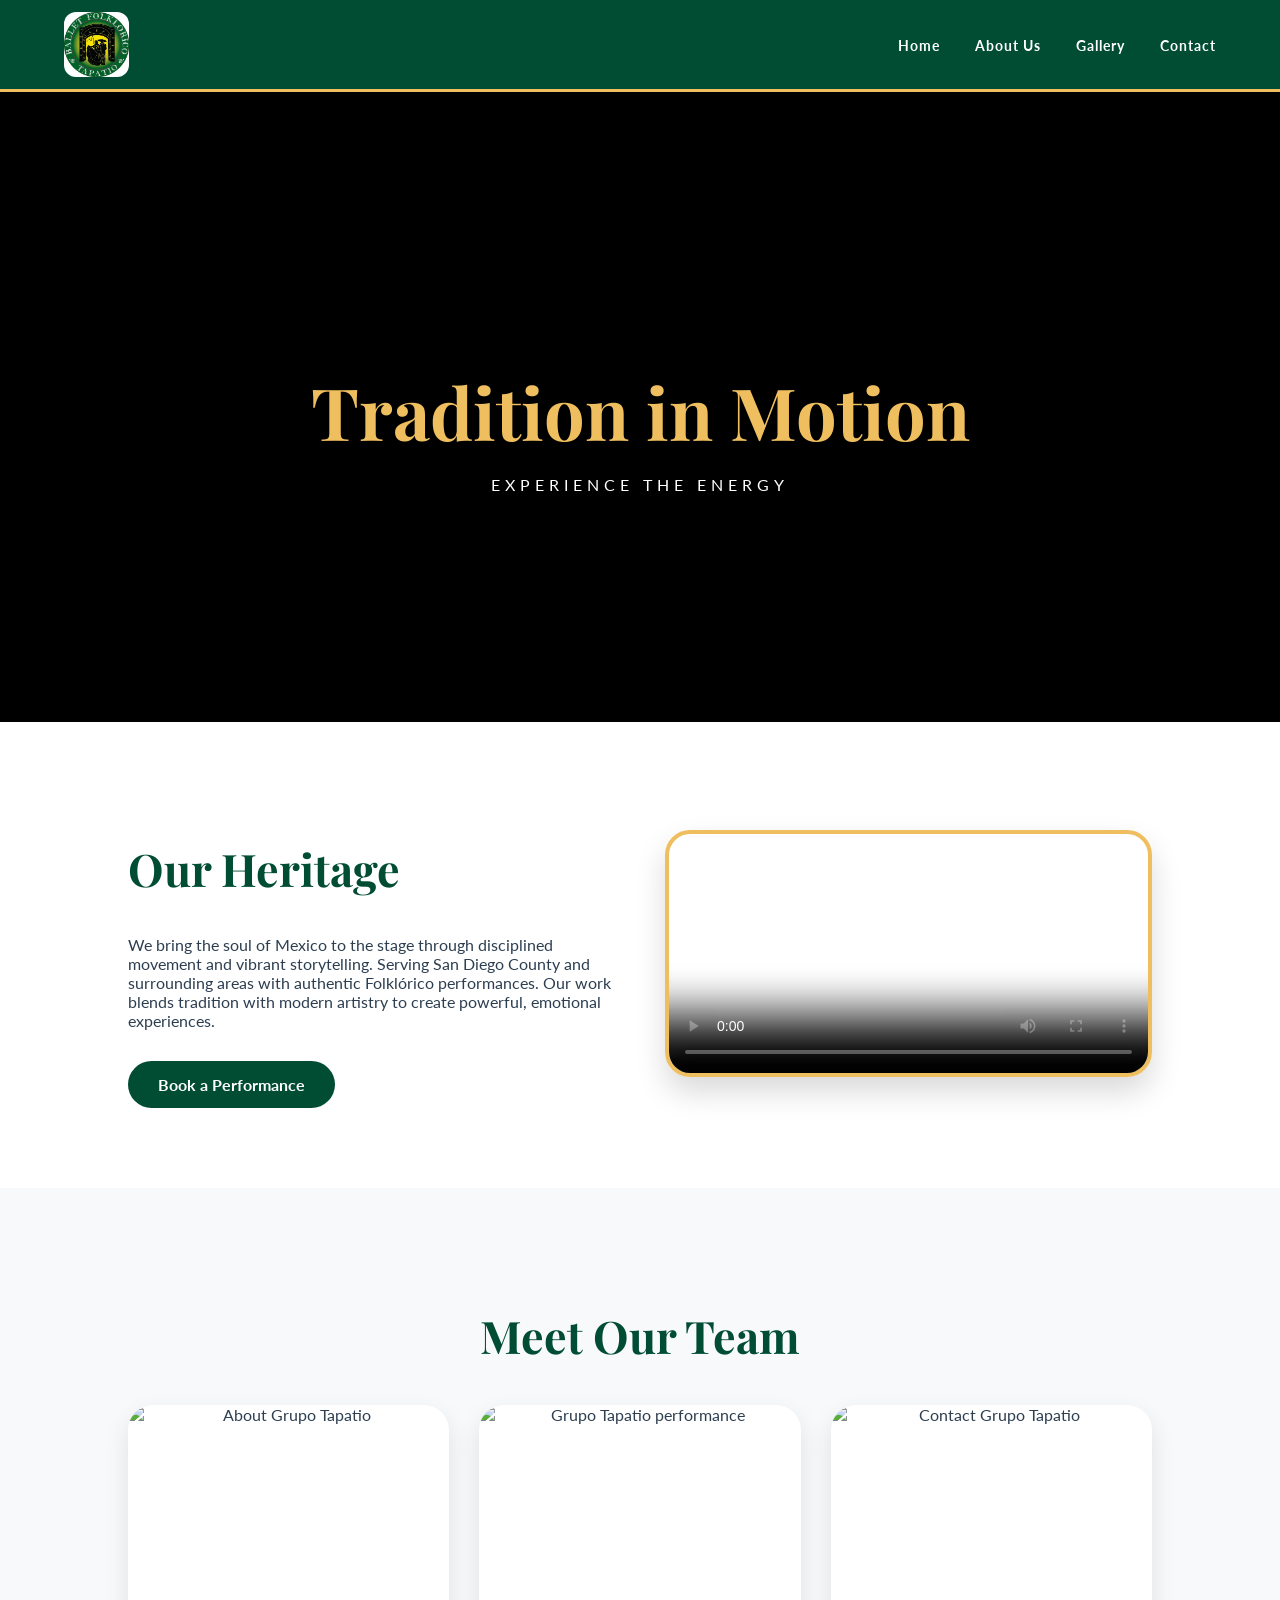
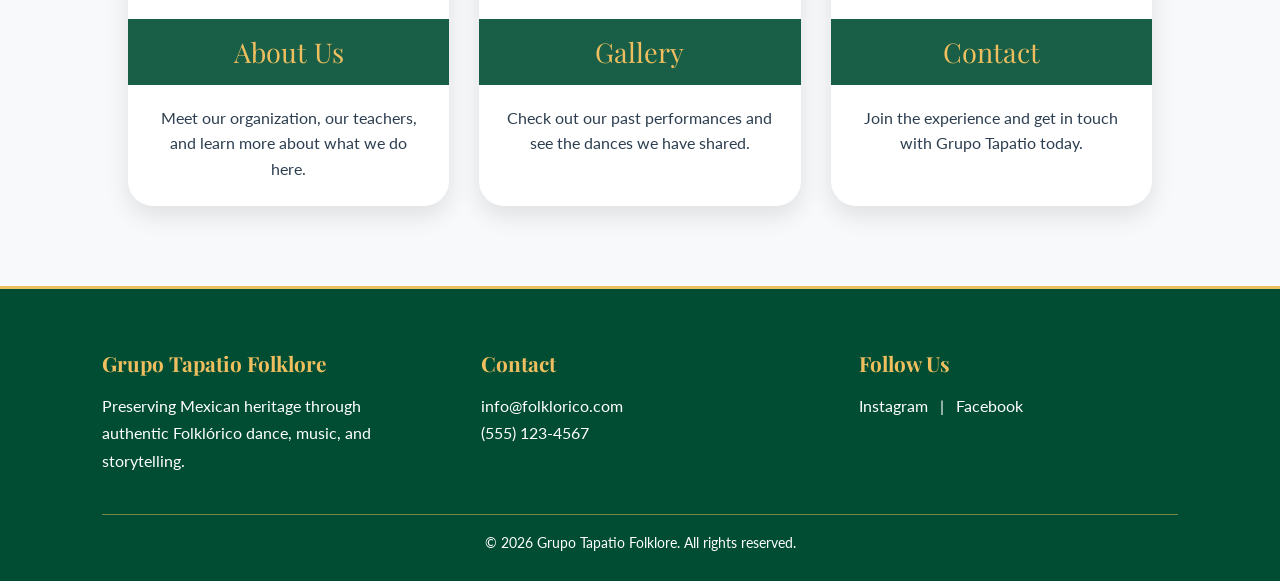
==== commit 32e0568f: "Refactor index.html for improved structure and styles Updated HTML structure and CSS styles for bett" ====
--- a/index.html
+++ b/index.html
@@ -1,5 +1,6 @@
 <!DOCTYPE html>
 <html lang="en">
+
 <head>
     <meta charset="UTF-8">
     <title>Grupo Tapatio Folklore | Heritage & Fun</title>
@@ -11,10 +12,13 @@
     <!-- Fonts -->
     <link href="https://fonts.googleapis.com/css2?family=Playfair+Display:ital,wght@0,700;1,700&family=Lato:wght@300;400;700&display=swap" rel="stylesheet">
 
-    <!-- Navigation & Footer CSS -->
-    <link rel="stylesheet" href="nav-footer.css">
 
     <style>
+
+        /* =====================================================
+           GENERAL
+           ===================================================== */
+
         :root {
             --emerald-green: #004d33;
             --champagne-gold: #efbf5f;
@@ -24,18 +28,109 @@
             --rounded: 25px;
         }
 
+        * {
+            box-sizing: border-box;
+        }
+
+        html {
+            scroll-behavior: smooth;
+        }
+
         body {
             font-family: 'Lato', sans-serif;
             margin: 0;
             color: var(--deep-slate);
             background: white;
-            scroll-behavior: smooth;
-        }
-
-
-        /* =========================
+        }
+
+
+        /* =====================================================
+           NAVIGATION BAR
+           ===================================================== */
+
+        header {
+            background: var(--emerald-green);
+            padding: 12px 5%;
+            display: flex;
+            align-items: center;
+            justify-content: space-between;
+            border-bottom: 3px solid var(--champagne-gold);
+            position: sticky;
+            top: 0;
+            z-index: 1000;
+        }
+
+
+        /* LOGO */
+
+        .logo-container {
+            display: flex;
+            align-items: center;
+        }
+
+        .logo-container img {
+            height: 65px;
+            width: auto;
+            border-radius: 12px;
+            display: block;
+        }
+
+
+        /* NAVIGATION */
+
+        nav {
+            display: flex;
+            align-items: center;
+        }
+
+        nav ul {
+            list-style: none;
+            display: flex;
+            align-items: center;
+            gap: 35px;
+            margin: 0;
+            padding: 0;
+        }
+
+        nav li {
+            margin: 0;
+            padding: 0;
+        }
+
+        nav a {
+            color: white;
+            text-decoration: none;
+            font-weight: 700;
+            font-size: 0.9rem;
+            letter-spacing: 1px;
+            padding: 10px 0;
+            position: relative;
+            transition: 0.3s ease;
+        }
+
+        nav a:hover {
+            color: var(--champagne-gold);
+        }
+
+        nav a::after {
+            content: "";
+            position: absolute;
+            left: 0;
+            bottom: 0;
+            width: 0;
+            height: 2px;
+            background: var(--champagne-gold);
+            transition: 0.3s ease;
+        }
+
+        nav a:hover::after {
+            width: 100%;
+        }
+
+
+        /* =====================================================
            HERO
-           ========================= */
+           ===================================================== */
 
         .hero {
             height: 70vh;
@@ -45,6 +140,7 @@
             justify-content: center;
             background: black;
             text-align: center;
+            overflow: hidden;
         }
 
         .hero-video {
@@ -58,33 +154,39 @@
         .hero-content {
             position: relative;
             color: white;
+            z-index: 2;
         }
 
         .hero h1 {
-            font-family: 'Playfair Display';
+            font-family: 'Playfair Display', serif;
             color: var(--champagne-gold);
             font-size: 4.5rem;
-        }
-
-
-        /* =========================
-           SECTIONS
-           ========================= */
+            margin-bottom: 10px;
+        }
+
+        .hero p {
+            letter-spacing: 5px;
+        }
+
+
+        /* =====================================================
+           GENERAL SECTIONS
+           ===================================================== */
 
         .section-padding {
             padding: 80px 10%;
         }
 
         h2 {
-            font-family: 'Playfair Display';
+            font-family: 'Playfair Display', serif;
             color: var(--emerald-green);
             font-size: 2.8rem;
         }
 
 
-        /* =========================
+        /* =====================================================
            OUR HERITAGE
-           ========================= */
+           ===================================================== */
 
         .heritage-flex {
             display: flex;
@@ -103,13 +205,13 @@
             width: 100%;
             border-radius: var(--rounded);
             border: 4px solid var(--champagne-gold);
-            box-shadow: 0 15px 30px rgba(0, 0, 0, 0.15);
-        }
-
-
-        /* =========================
+            box-shadow: 0 15px 30px rgba(0,0,0,0.15);
+        }
+
+
+        /* =====================================================
            BUTTON
-           ========================= */
+           ===================================================== */
 
         .btn {
             background: var(--emerald-green);
@@ -120,6 +222,7 @@
             font-weight: 700;
             display: inline-block;
             margin-top: 15px;
+            transition: 0.3s ease;
         }
 
         .btn:hover {
@@ -128,9 +231,9 @@
         }
 
 
-        /* =========================
-           MEET OUR TEAM
-           ========================= */
+        /* =====================================================
+           MEET OUR TEAM / THREE CARDS
+           ===================================================== */
 
         .services-bg {
             background: var(--slate-silver);
@@ -151,14 +254,16 @@
             background: white;
             border-radius: var(--rounded);
             overflow: hidden;
-            box-shadow: 0 10px 25px rgba(0, 0, 0, 0.10);
+            box-shadow: 0 10px 25px rgba(0,0,0,0.10);
             text-align: center;
+            text-decoration: none;
+            color: var(--deep-slate);
             transition: 0.3s ease;
         }
 
         .team-card:hover {
             transform: translateY(-8px);
-            box-shadow: 0 15px 30px rgba(0, 0, 0, 0.15);
+            box-shadow: 0 15px 30px rgba(0,0,0,0.15);
         }
 
         .team-card-image {
@@ -179,7 +284,7 @@
             bottom: 0;
             left: 0;
             right: 0;
-            background: rgba(0, 77, 51, 0.90);
+            background: rgba(0,77,51,0.90);
             color: var(--champagne-gold);
             padding: 15px;
             font-family: 'Playfair Display', serif;
@@ -193,15 +298,85 @@
         .team-card-text p {
             margin: 0;
             line-height: 1.6;
-            color: var(--deep-slate);
-        }
-
-
-        /* =========================
+        }
+
+
+        /* =====================================================
+           FOOTER
+           ===================================================== */
+
+        footer {
+            background: var(--emerald-green);
+            color: white;
+            padding: 60px 8% 30px;
+            border-top: 3px solid var(--champagne-gold);
+        }
+
+        .footer-grid {
+            max-width: 1200px;
+            margin: 0 auto;
+            display: grid;
+            grid-template-columns: repeat(3, 1fr);
+            gap: 60px;
+        }
+
+        .footer-grid h4 {
+            color: var(--champagne-gold);
+            font-family: 'Playfair Display', serif;
+            font-size: 1.3rem;
+            margin: 0 0 15px;
+        }
+
+        .footer-grid p {
+            color: white;
+            line-height: 1.7;
+            margin: 0;
+        }
+
+        .footer-grid a {
+            color: white;
+            text-decoration: none;
+            transition: 0.3s ease;
+        }
+
+        .footer-grid a:hover {
+            color: var(--champagne-gold);
+        }
+
+        .footer-bottom {
+            max-width: 1200px;
+            margin: 40px auto 0;
+            padding-top: 20px;
+            border-top: 1px solid rgba(239,191,95,0.5);
+            text-align: center;
+            font-size: 0.85rem;
+        }
+
+
+        /* =====================================================
            MOBILE
-           ========================= */
+           ===================================================== */
 
         @media (max-width: 768px) {
+
+            header {
+                flex-direction: column;
+                gap: 15px;
+            }
+
+            .logo-container img {
+                height: 60px;
+            }
+
+            nav ul {
+                gap: 18px;
+                flex-wrap: wrap;
+                justify-content: center;
+            }
+
+            nav a {
+                font-size: 0.75rem;
+            }
 
             .hero h1 {
                 font-size: 3rem;
@@ -215,58 +390,98 @@
                 grid-template-columns: 1fr;
             }
 
-            .team-card-image {
-                height: 250px;
+            .footer-grid {
+                grid-template-columns: 1fr;
+                text-align: center;
+                gap: 30px;
             }
-        }
+
+        }
+
     </style>
 </head>
 
+
 <body>
 
 
-    <!-- =========================
+    <!-- =====================================================
          NAVIGATION
-         ========================= -->
+         ===================================================== -->
 
     <header>
 
         <div class="logo-container">
-            <img src="Logo Tapatio.jpg" alt="Grupo Tapatio Logo">
+
+            <img
+                src="Logo Tapatio.jpg"
+                alt="Grupo Tapatio Folklore Logo">
+
         </div>
 
-        <div class="site-title">
-            Grupo Tapatio Folklore
-        </div>
 
         <nav>
+
             <ul>
-                <li><a href="index.html">Home</a></li>
-                <li><a href="about.html">About</a></li>
-                <li><a href="gallery.html">Gallery</a></li>
-                <li><a href="team.html">Team</a></li>
-                <li><a href="contact.html">Contact</a></li>
+
+                <li>
+                    <a href="index.html">
+                        Home
+                    </a>
+                </li>
+
+                <li>
+                    <a href="about.html">
+                        About Us
+                    </a>
+                </li>
+
+                <li>
+                    <a href="gallery.html">
+                        Gallery
+                    </a>
+                </li>
+
+                <li>
+                    <a href="contact.html">
+                        Contact
+                    </a>
+                </li>
+
             </ul>
+
         </nav>
 
     </header>
 
 
-    <!-- =========================
+    <!-- =====================================================
          HERO
-         ========================= -->
+         ===================================================== -->
 
     <section class="hero">
 
-        <video class="hero-video" autoplay muted loop playsinline>
-            <source src="Sequence 01.mp4" type="video/mp4">
+        <video
+            class="hero-video"
+            autoplay
+            muted
+            loop
+            playsinline>
+
+            <source
+                src="Sequence 01.mp4"
+                type="video/mp4">
+
         </video>
 
+
         <div class="hero-content">
 
-            <h1>Tradition in Motion</h1>
-
-            <p style="letter-spacing: 5px;">
+            <h1>
+                Tradition in Motion
+            </h1>
+
+            <p>
                 EXPERIENCE THE ENERGY
             </p>
 
@@ -275,17 +490,20 @@
     </section>
 
 
-    <!-- =========================
+    <!-- =====================================================
          OUR HERITAGE
-         ========================= -->
+         ===================================================== -->
 
     <section class="section-padding">
 
         <div class="heritage-flex">
 
+
             <div class="heritage-text">
 
-                <h2>Our Heritage</h2>
+                <h2>
+                    Our Heritage
+                </h2>
 
                 <p>
                     We bring the soul of Mexico to the stage through
@@ -296,8 +514,12 @@
                     to create powerful, emotional experiences.
                 </p>
 
-                <a href="contact.html" class="btn">
+                <a
+                    href="contact.html"
+                    class="btn">
+
                     Book a Performance
+
                 </a>
 
             </div>
@@ -320,14 +542,15 @@
 
             </div>
 
+
         </div>
 
     </section>
 
 
-    <!-- =========================
+    <!-- =====================================================
          MEET OUR TEAM
-         ========================= -->
+         ===================================================== -->
 
     <section class="section-padding services-bg">
 
@@ -341,13 +564,15 @@
 
             <!-- ABOUT US -->
 
-            <a href="about.html" class="team-card">
+            <a
+                href="about.html"
+                class="team-card">
 
                 <div class="team-card-image">
 
                     <img
                         src="gallery1.jpg"
-                        alt="Grupo Tapatio Folklore organization">
+                        alt="About Grupo Tapatio">
 
                     <div class="team-card-title">
                         About Us
@@ -369,13 +594,15 @@
 
             <!-- GALLERY -->
 
-            <a href="gallery.html" class="team-card">
+            <a
+                href="gallery.html"
+                class="team-card">
 
                 <div class="team-card-image">
 
                     <img
                         src="gallery2.jpg"
-                        alt="Grupo Tapatio Folklore performance">
+                        alt="Grupo Tapatio performance">
 
                     <div class="team-card-title">
                         Gallery
@@ -397,13 +624,15 @@
 
             <!-- CONTACT -->
 
-            <a href="contact.html" class="team-card">
+            <a
+                href="contact.html"
+                class="team-card">
 
                 <div class="team-card-image">
 
                     <img
                         src="gallery3.jpg"
-                        alt="Grupo Tapatio Folklore dancers">
+                        alt="Contact Grupo Tapatio">
 
                     <div class="team-card-title">
                         Contact
@@ -428,21 +657,25 @@
     </section>
 
 
-    <!-- =========================
+    <!-- =====================================================
          FOOTER
-         ========================= -->
+         ===================================================== -->
 
     <footer>
 
         <div class="footer-grid">
 
+
             <div>
 
-                <h4>The Company</h4>
+                <h4>
+                    Grupo Tapatio Folklore
+                </h4>
 
                 <p>
-                    Preserving Mexican history through
-                    world-class Folklórico performance.
+                    Preserving Mexican heritage through
+                    authentic Folklórico dance, music,
+                    and storytelling.
                 </p>
 
             </div>
@@ -450,7 +683,9 @@
 
             <div>
 
-                <h4>Contact</h4>
+                <h4>
+                    Contact
+                </h4>
 
                 <p>
                     info@folklorico.com<br>
@@ -462,7 +697,9 @@
 
             <div>
 
-                <h4>Follow Us</h4>
+                <h4>
+                    Follow Us
+                </h4>
 
                 <p>
 
@@ -470,7 +707,7 @@
                         Instagram
                     </a>
 
-                    |
+                    &nbsp; | &nbsp;
 
                     <a href="#">
                         Facebook
@@ -480,6 +717,14 @@
 
             </div>
 
+
+        </div>
+
+
+        <div class="footer-bottom">
+
+            © 2026 Grupo Tapatio Folklore. All rights reserved.
+
         </div>
 
     </footer>
